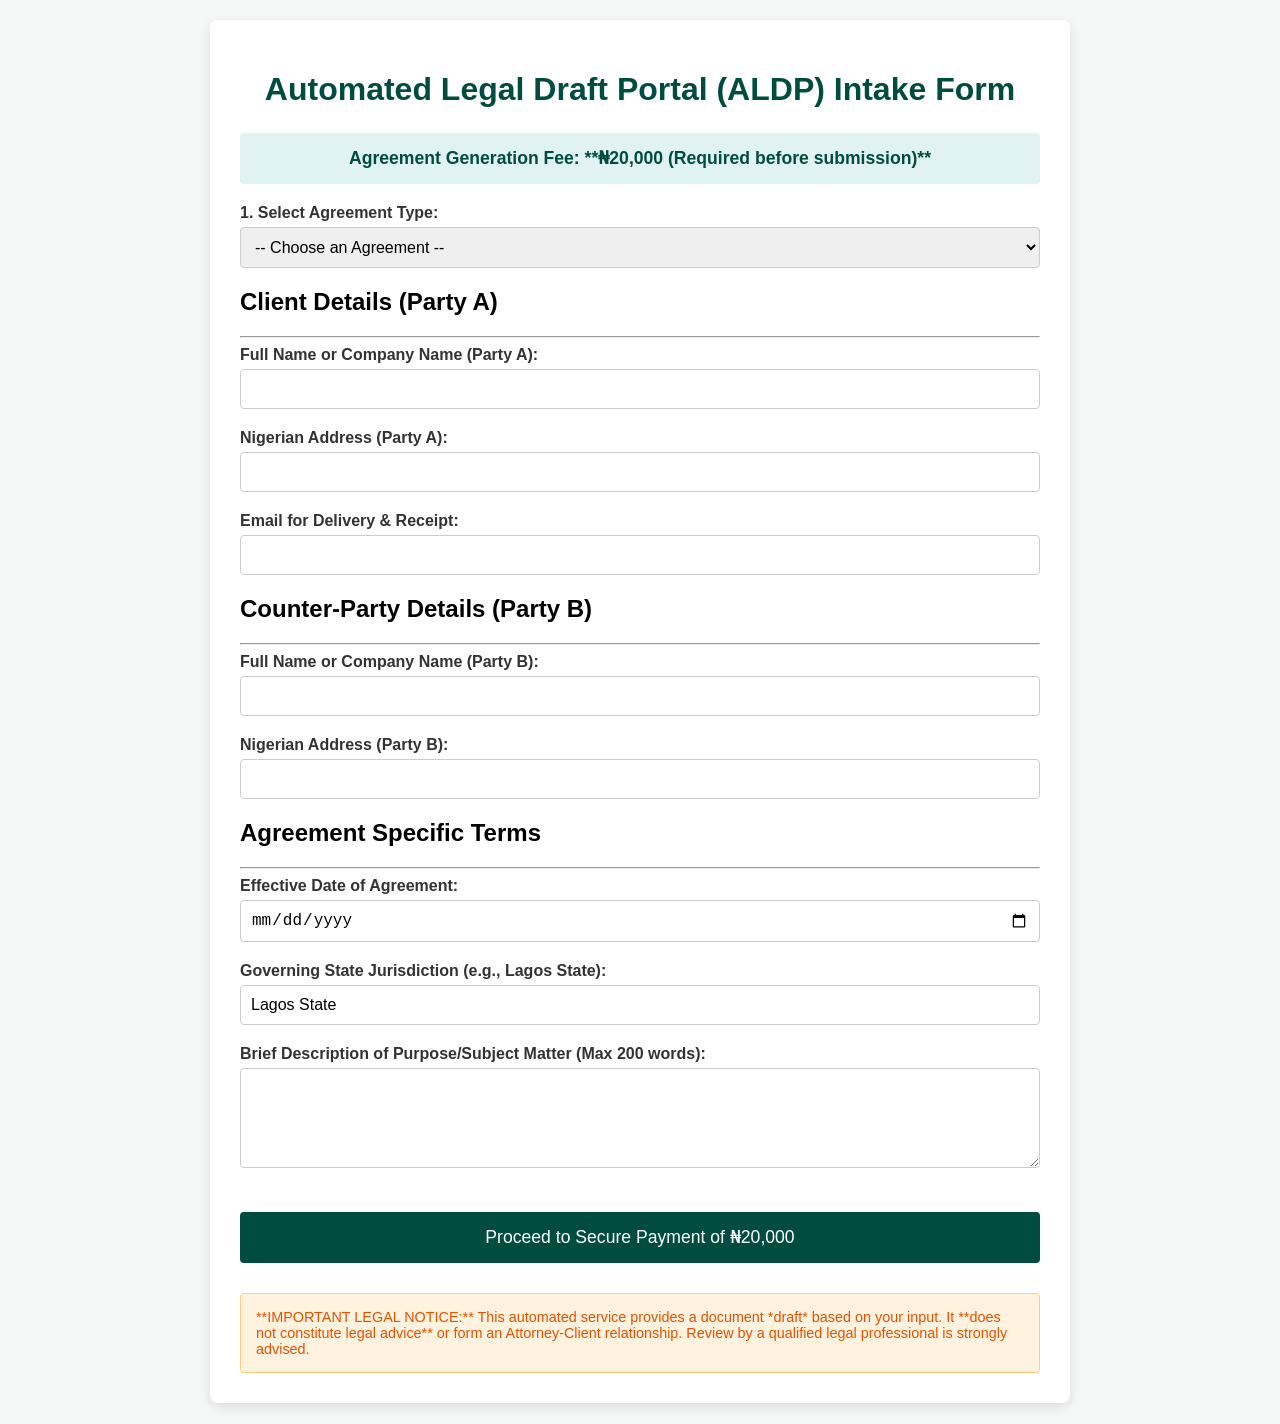
==== agreement.html @ d93c6a35 "Update and rename Agreement.html to agreement.html" ====
<!DOCTYPE html>
<html lang="en">
<head>
    <meta charset="UTF-8">
    <meta name="viewport" content="width=device-width, initial-scale=1.0">
    <title>ALDP - Agreement Draft Intake Form</title>
    <style>
        /* Basic CSS for Professional Look */
        body {
            font-family: 'Segoe UI', Tahoma, Geneva, Verdana, sans-serif;
            background-color: #f4f7f6;
            margin: 0;
            padding: 20px;
        }
        .container {
            max-width: 800px;
            margin: 0 auto;
            background: #ffffff;
            padding: 30px;
            border-radius: 8px;
            box-shadow: 0 4px 12px rgba(0, 0, 0, 0.1);
        }
        h1 {
            color: #004d40; /* Dark Teal/Green */
            text-align: center;
            margin-bottom: 25px;
        }
        .fee-banner {
            background-color: #e0f2f1;
            color: #004d40;
            padding: 15px;
            border-radius: 4px;
            text-align: center;
            font-size: 1.1em;
            font-weight: bold;
            margin-bottom: 20px;
        }
        .form-group {
            margin-bottom: 20px;
        }
        label {
            display: block;
            margin-bottom: 5px;
            color: #333;
            font-weight: 600;
        }
        input[type="text"], input[type="email"], input[type="date"], select, textarea {
            width: 100%;
            padding: 10px;
            border: 1px solid #ccc;
            border-radius: 4px;
            box-sizing: border-box; /* Ensures padding doesn't affect overall width */
            font-size: 16px;
        }
        textarea {
            resize: vertical;
            height: 100px;
        }
        .disclaimer {
            margin-top: 30px;
            padding: 15px;
            border: 1px solid #ffcc80;
            background-color: #fff3e0;
            color: #e65100;
            border-radius: 4px;
            font-size: 0.9em;
        }
        button {
            background-color: #004d40;
            color: white;
            padding: 15px 20px;
            border: none;
            border-radius: 4px;
            cursor: pointer;
            font-size: 1.1em;
            width: 100%;
            margin-top: 20px;
            transition: background-color 0.3s;
        }
        button:hover {
            background-color: #00796b;
        }
    </style>
</head>
<body>
    <div class="container">
        <h1>Automated Legal Draft Portal (ALDP) Intake Form</h1>
        
        <div class="fee-banner">
            Agreement Generation Fee: **₦20,000 (Required before submission)**
        </div>

        <form id="agreementForm" action="/process_agreement_draft" method="POST">

            <div class="form-group">
                <label for="agreement_type">1. Select Agreement Type:</label>
                <select id="agreement_type" name="agreement_type" required>
                    <option value="">-- Choose an Agreement --</option>
                    <option value="nda">Non-Disclosure Agreement (NDA)</option>
                    <option value="employment">Employment Contract</option>
                    <option value="lease">Residential Lease/Rental Agreement</option>
                    <option value="service">Standard Service Agreement</option>
                </select>
            </div>
            
            <h2>Client Details (Party A)</h2>
            <hr/>
            <div class="form-group">
                <label for="party_a_name">Full Name or Company Name (Party A):</label>
                <input type="text" id="party_a_name" name="party_a_name" required>
            </div>
            <div class="form-group">
                <label for="party_a_address">Nigerian Address (Party A):</label>
                <input type="text" id="party_a_address" name="party_a_address" required>
            </div>
            <div class="form-group">
                <label for="party_a_email">Email for Delivery & Receipt:</label>
                <input type="email" id="party_a_email" name="party_a_email" required>
            </div>

            <h2>Counter-Party Details (Party B)</h2>
            <hr/>
            <div class="form-group">
                <label for="party_b_name">Full Name or Company Name (Party B):</label>
                <input type="text" id="party_b_name" name="party_b_name" required>
            </div>
            <div class="form-group">
                <label for="party_b_address">Nigerian Address (Party B):</label>
                <input type="text" id="party_b_address" name="party_b_address" required>
            </div>

            <h2>Agreement Specific Terms</h2>
            <hr/>
            <div class="form-group">
                <label for="effective_date">Effective Date of Agreement:</label>
                <input type="date" id="effective_date" name="effective_date" required>
            </div>
             <div class="form-group">
                <label for="jurisdiction">Governing State Jurisdiction (e.g., Lagos State):</label>
                <input type="text" id="jurisdiction" name="jurisdiction" value="Lagos State" required>
            </div>
            <div class="form-group">
                <label for="description">Brief Description of Purpose/Subject Matter (Max 200 words):</label>
                <textarea id="description" name="description" maxlength="200" required></textarea>
            </div>
            
            <button type="submit" id="submitButton">
                Proceed to Secure Payment of ₦20,000
            </button>
            
            <div class="disclaimer">
                **IMPORTANT LEGAL NOTICE:** This automated service provides a document *draft* based on your input. It **does not constitute legal advice** or form an Attorney-Client relationship. Review by a qualified legal professional is strongly advised.
            </div>

        </form>
    </div>
    
    </body>
</html>
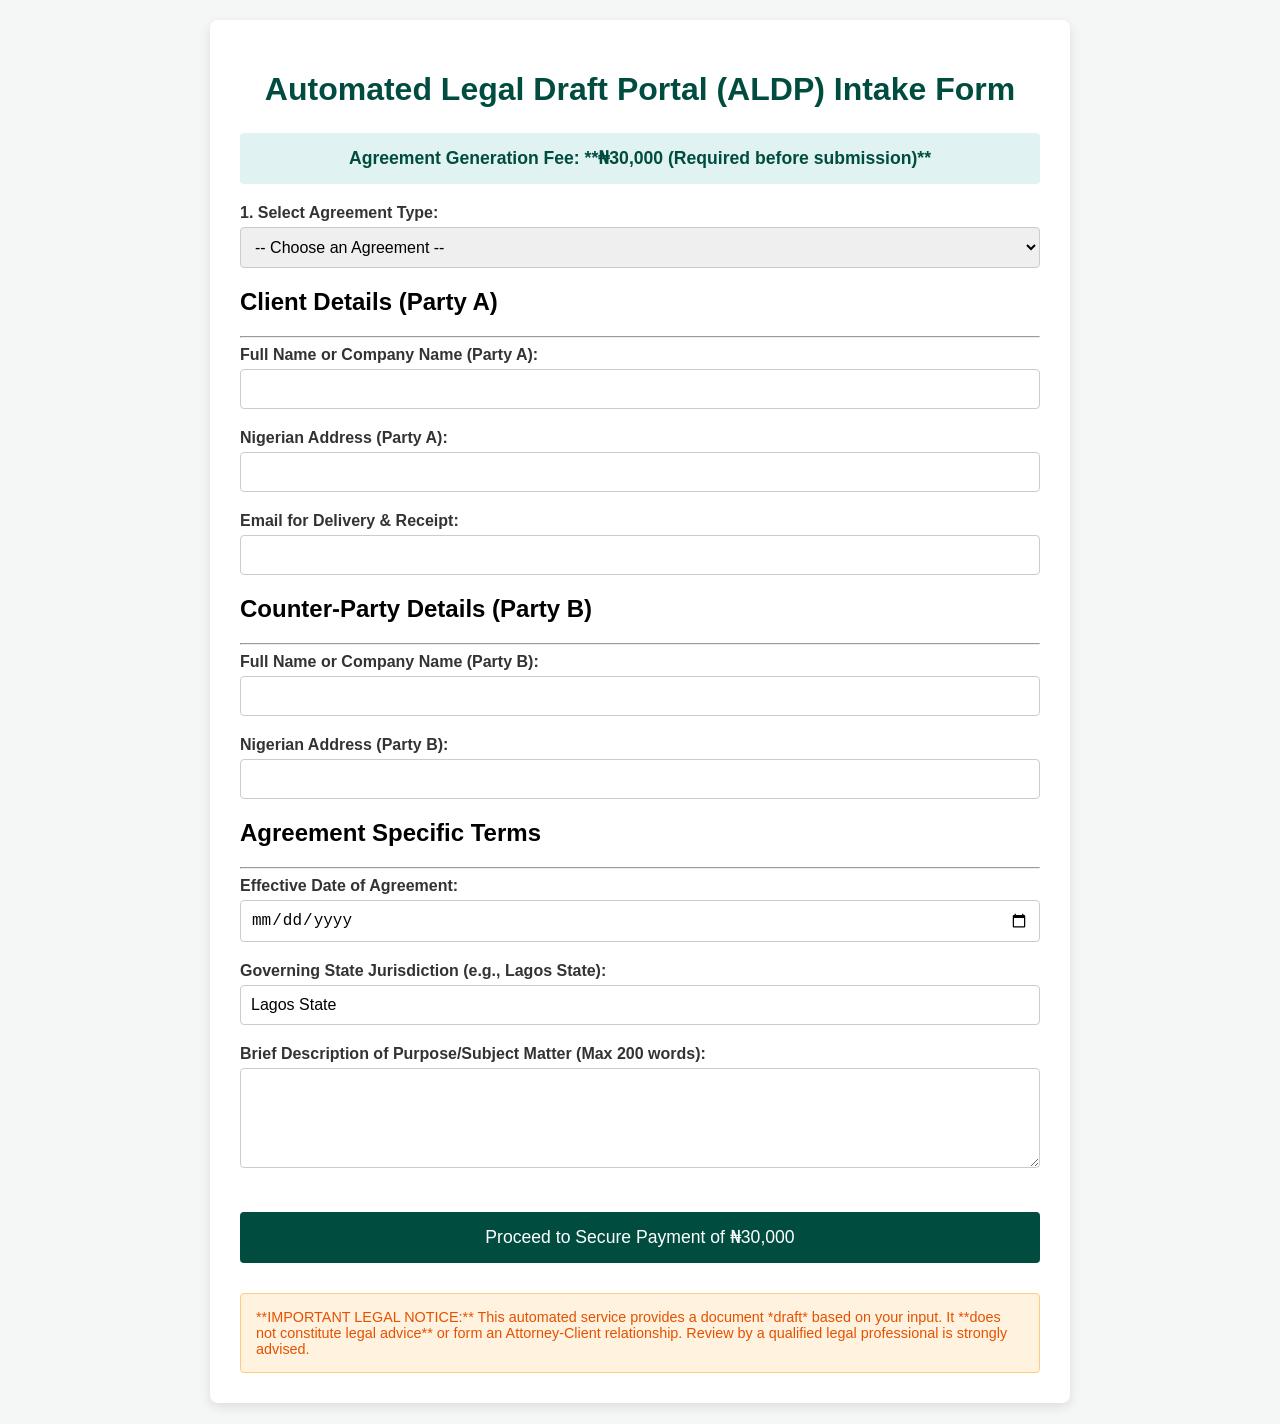
==== commit 0ff0f36a: "Update agreement.html" ====
--- a/agreement.html
+++ b/agreement.html
@@ -87,7 +87,7 @@
         <h1>Automated Legal Draft Portal (ALDP) Intake Form</h1>
         
         <div class="fee-banner">
-            Agreement Generation Fee: **₦20,000 (Required before submission)**
+            Agreement Generation Fee: **₦30,000 (Required before submission)**
         </div>
 
         <form id="agreementForm" action="/process_agreement_draft" method="POST">
@@ -145,7 +145,7 @@
             </div>
             
             <button type="submit" id="submitButton">
-                Proceed to Secure Payment of ₦20,000
+                Proceed to Secure Payment of ₦30,000
             </button>
             
             <div class="disclaimer">
@@ -157,3 +157,4 @@
     
     </body>
 </html>
+
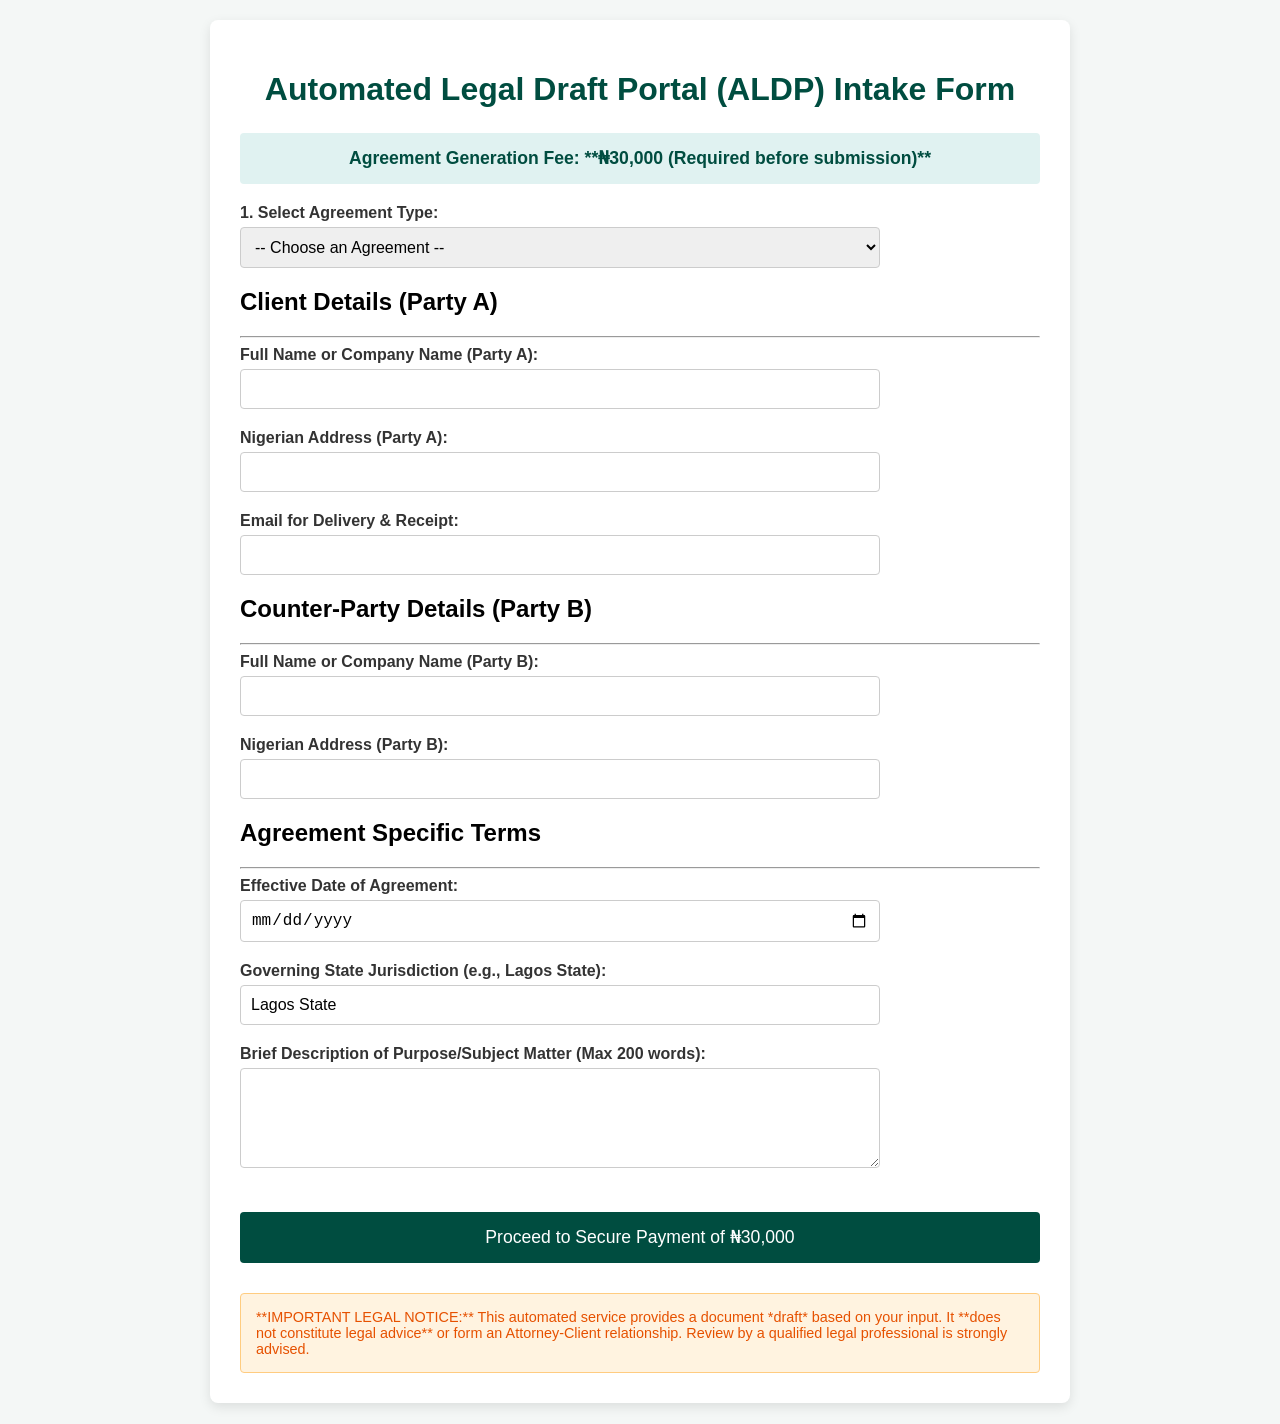
==== commit 9d27590f: "Update agreement.html" ====
--- a/agreement.html
+++ b/agreement.html
@@ -45,7 +45,7 @@
             font-weight: 600;
         }
         input[type="text"], input[type="email"], input[type="date"], select, textarea {
-            width: 100%;
+            width: 80%;
             padding: 10px;
             border: 1px solid #ccc;
             border-radius: 4px;
@@ -99,6 +99,7 @@
                     <option value="nda">Non-Disclosure Agreement (NDA)</option>
                     <option value="employment">Employment Contract</option>
                     <option value="lease">Residential Lease/Rental Agreement</option>
+                    <option value="lease">Affidavit</option>
                     <option value="service">Standard Service Agreement</option>
                 </select>
             </div>
@@ -158,3 +159,5 @@
     </body>
 </html>
 
+
+
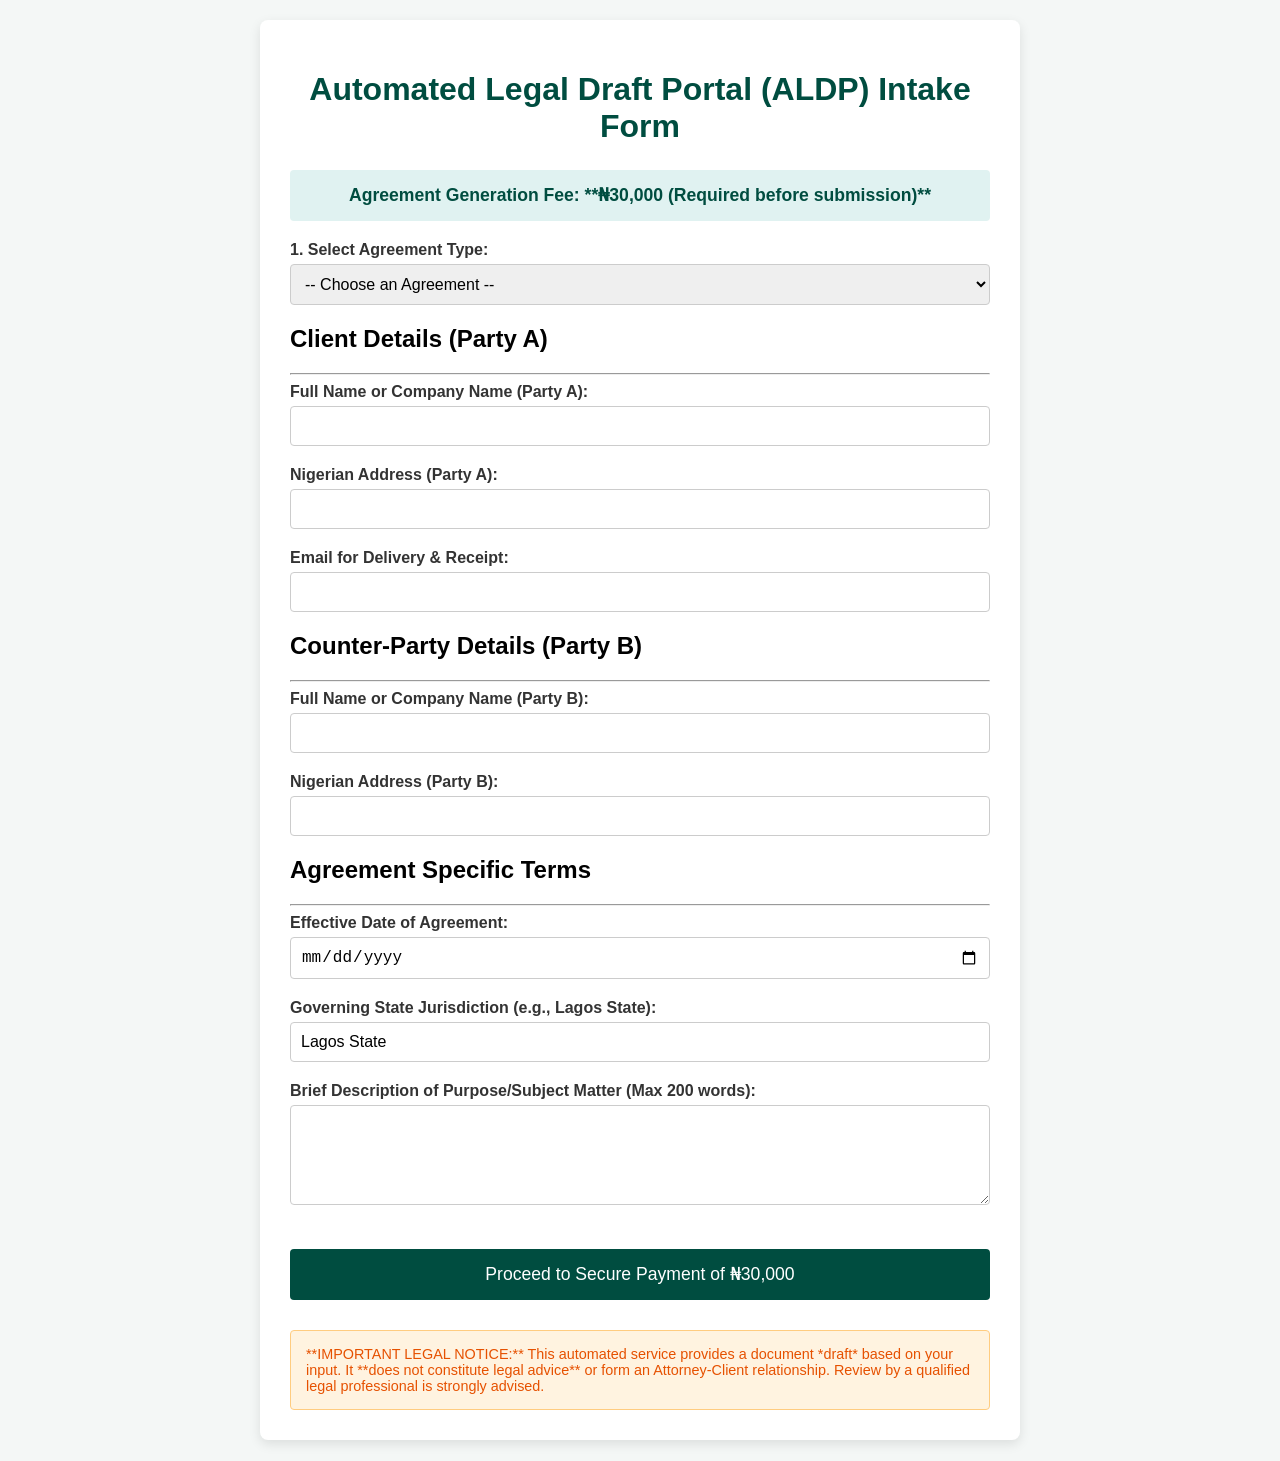
==== commit dd62a406: "Update agreement.html" ====
--- a/agreement.html
+++ b/agreement.html
@@ -13,7 +13,7 @@
             padding: 20px;
         }
         .container {
-            max-width: 800px;
+            max-width: 700px;
             margin: 0 auto;
             background: #ffffff;
             padding: 30px;
@@ -45,7 +45,7 @@
             font-weight: 600;
         }
         input[type="text"], input[type="email"], input[type="date"], select, textarea {
-            width: 80%;
+            width: 100%;
             padding: 10px;
             border: 1px solid #ccc;
             border-radius: 4px;
@@ -161,3 +161,4 @@
 
 
 
+
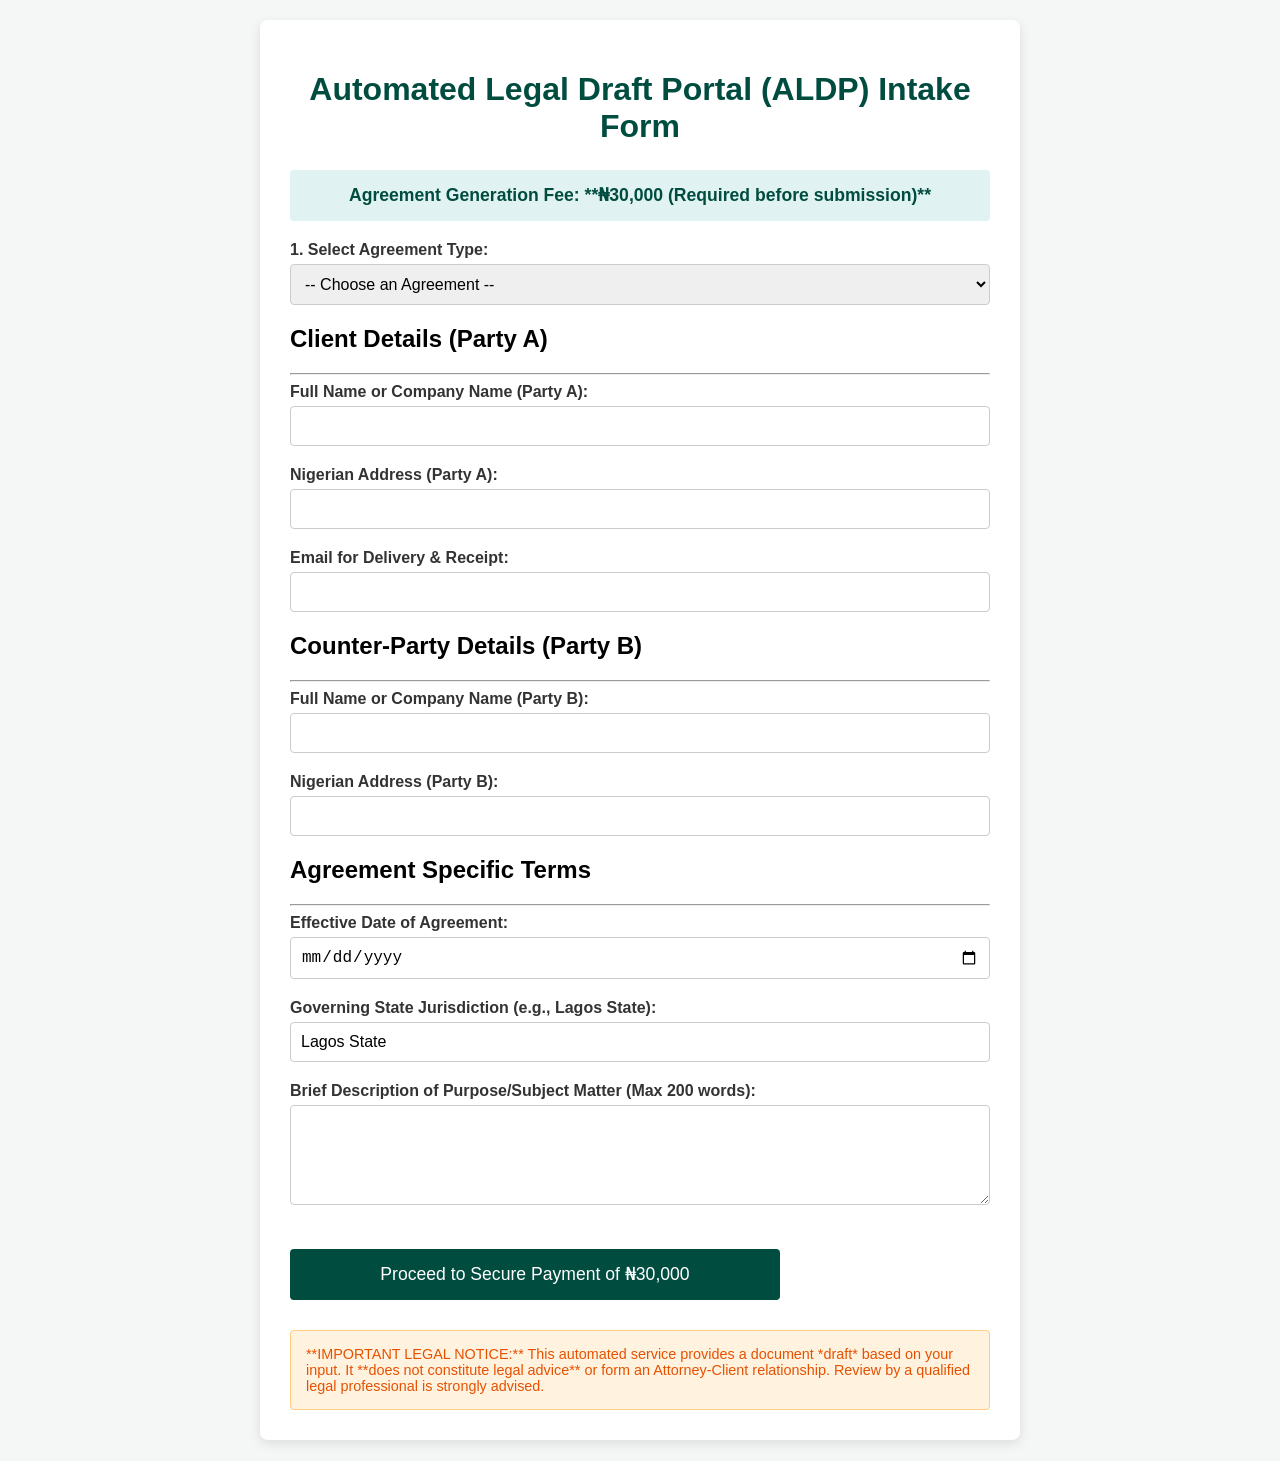
==== commit 37c95db7: "Update agreement.html" ====
--- a/agreement.html
+++ b/agreement.html
@@ -73,7 +73,7 @@
             border-radius: 4px;
             cursor: pointer;
             font-size: 1.1em;
-            width: 100%;
+            width: 70%;
             margin-top: 20px;
             transition: background-color 0.3s;
         }
@@ -162,3 +162,4 @@
 
 
 
+
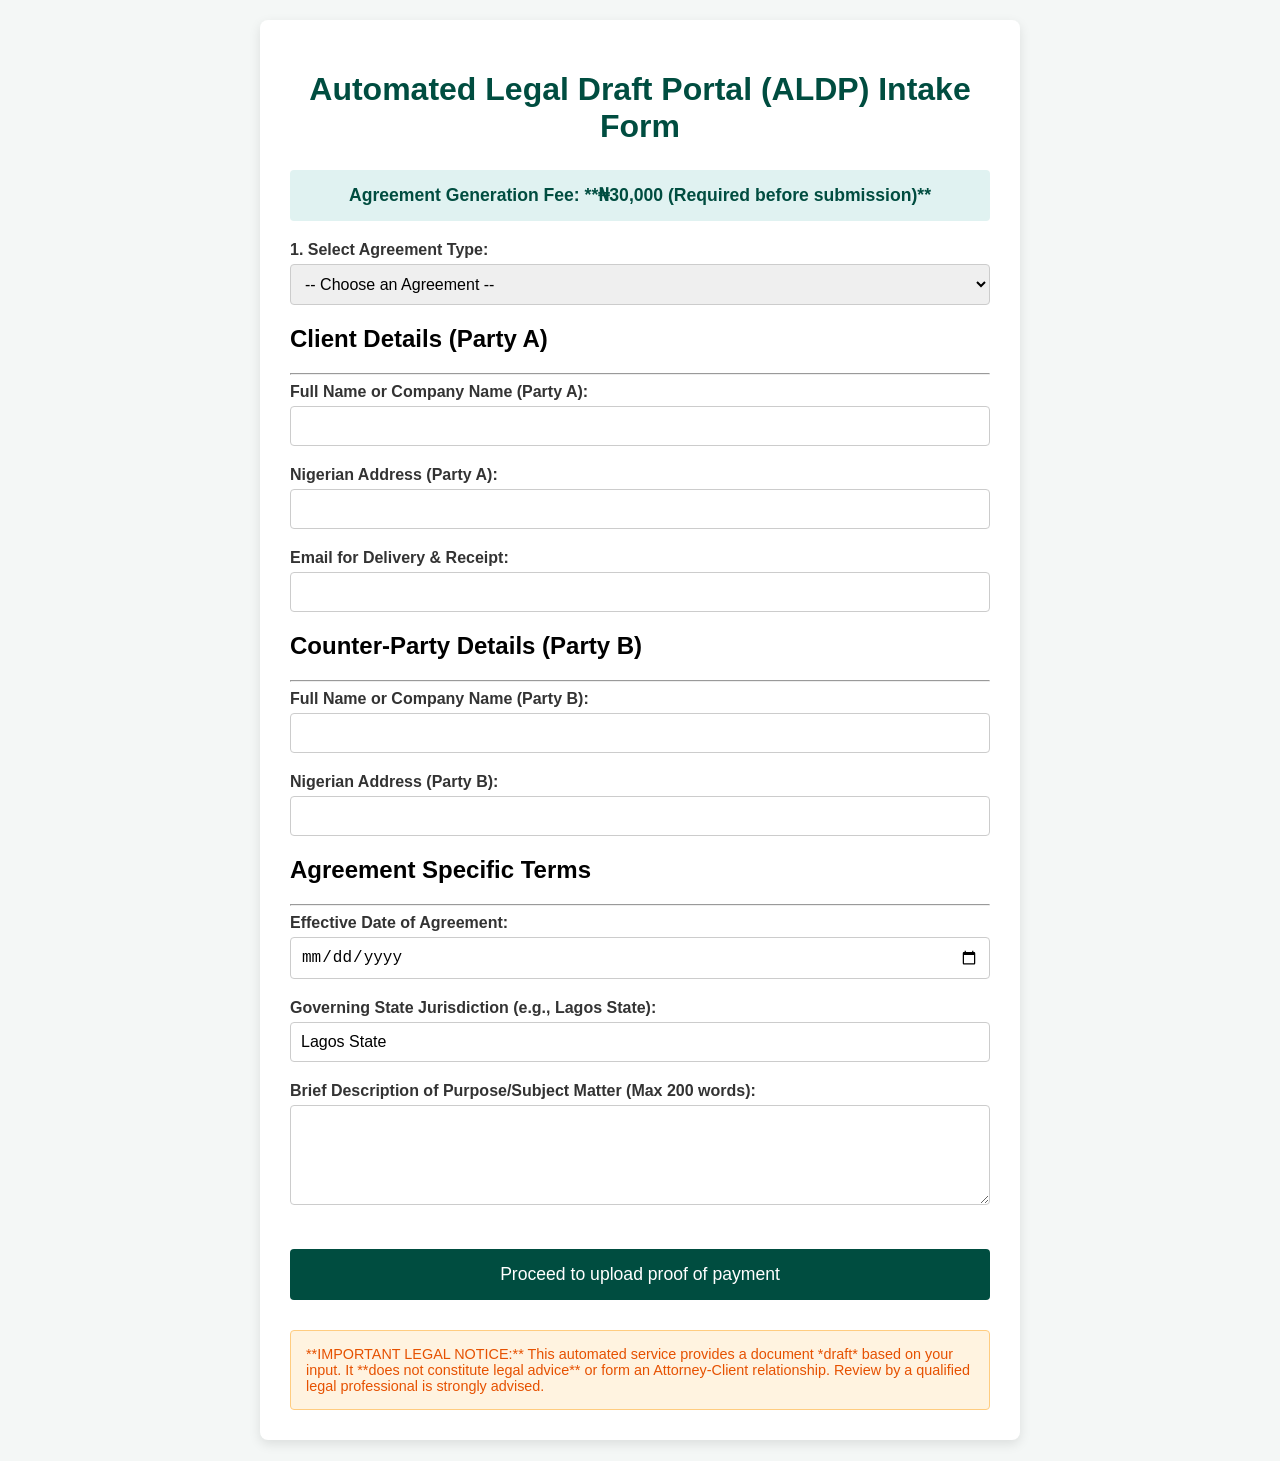
==== commit 75a3a9bc: "Update agreement.html" ====
--- a/agreement.html
+++ b/agreement.html
@@ -73,7 +73,7 @@
             border-radius: 4px;
             cursor: pointer;
             font-size: 1.1em;
-            width: 70%;
+            width: 100%;
             margin-top: 20px;
             transition: background-color 0.3s;
         }
@@ -146,7 +146,7 @@
             </div>
             
             <button type="submit" id="submitButton">
-                Proceed to Secure Payment of ₦30,000
+                Proceed to upload proof of payment
             </button>
             
             <div class="disclaimer">
@@ -163,3 +163,4 @@
 
 
 
+
